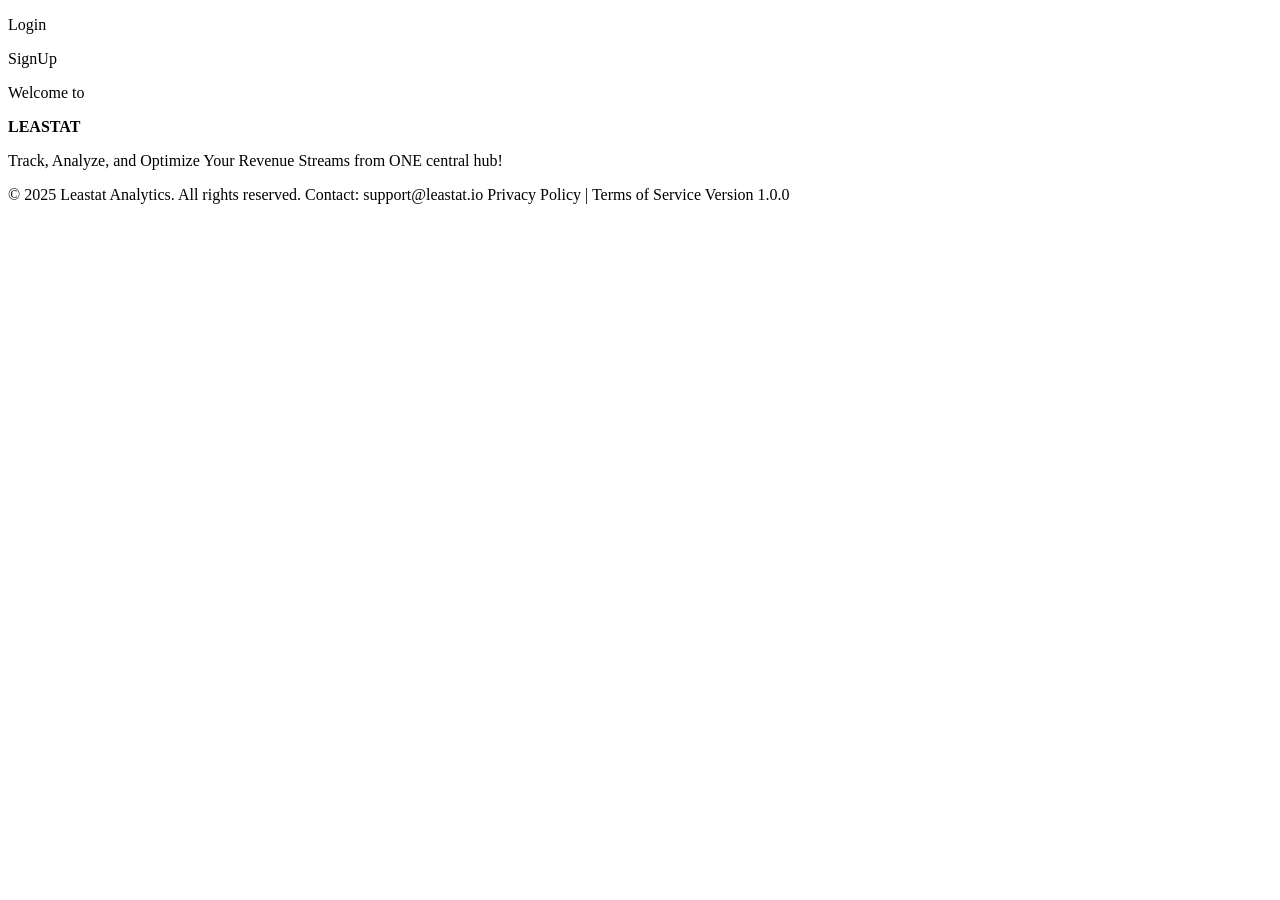
==== frontend redesign/FRONTEND/index.html @ 23cbff03 "adds structure for landing page" ====
<!DOCTYPE html>
<html lang="en">
<head>
    <meta charset="UTF-8">
    <meta name="viewport" content="width=device-width, initial-scale=1.0">
    <title>Leastat Getstarted</title>
</head>

<body>
    <header>
        <div class="action-buttons">
            <span><p>Login</p></span>
            <span><p>SignUp</p></span>
        </div>
    </header>


    <div class="hero-section">
        <p>Welcome to</p>
        <p><strong>LEASTAT</strong></p>
        <p>Track, Analyze, and Optimize Your Revenue Streams
            from ONE central hub!</p>


    </div>

    <footer>
        © 2025 Leastat Analytics. All rights reserved.  
        Contact: support@leastat.io  
        Privacy Policy | Terms of Service  
        Version 1.0.0
    </footer>
</body>
</html>
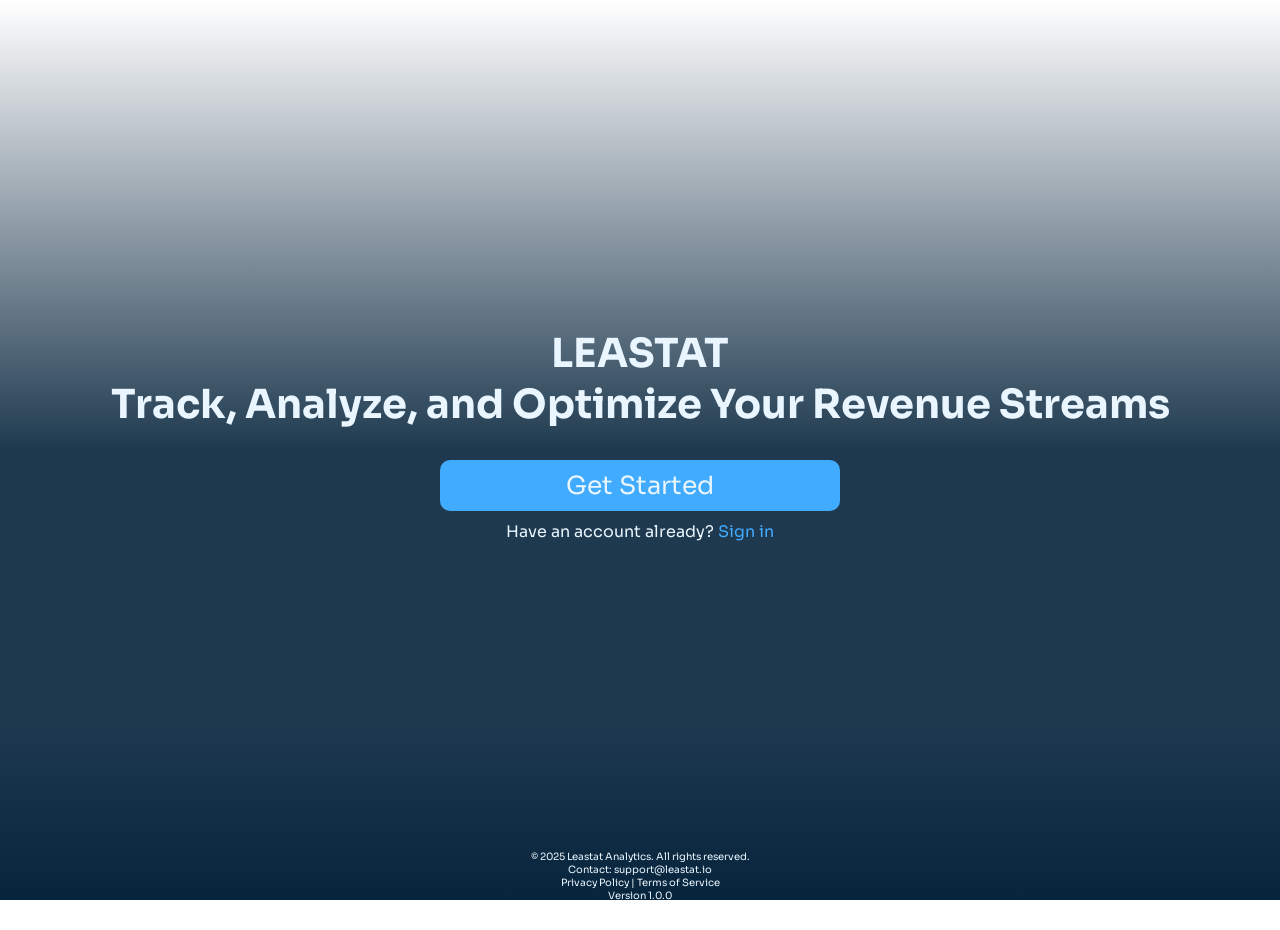
==== commit ff953de4: "updates landing page" ====
--- a/frontend redesign/FRONTEND/index.html
+++ b/frontend redesign/FRONTEND/index.html
@@ -4,31 +4,33 @@
     <meta charset="UTF-8">
     <meta name="viewport" content="width=device-width, initial-scale=1.0">
     <title>Leastat Getstarted</title>
+    <link rel="stylesheet" href="CSS/styles.css">
+    <link rel="stylesheet" href="https://fonts.googleapis.com/css2?family=Sora:wght@300;400;600;700&display=swap">
+
 </head>
 
 <body>
     <header>
-        <div class="action-buttons">
-            <span><p>Login</p></span>
-            <span><p>SignUp</p></span>
-        </div>
+        <!--<div class="action-buttons-container">
+            <span id="login-button"><a href="PAGES/login.html">LOGIN</a></span>
+            <span id="signup-button"><a href="PAGES/signup.html">SIGNUP</a></span>
+        </div> -->
     </header>
 
 
     <div class="hero-section">
-        <p>Welcome to</p>
-        <p><strong>LEASTAT</strong></p>
-        <p>Track, Analyze, and Optimize Your Revenue Streams
-            from ONE central hub!</p>
-
+        <!--<p>Welcome to</p>-->
+        <p id="leastat"><strong>LEASTAT <br> Track, Analyze, and Optimize Your Revenue Streams</strong></p>
+        <div id="get-started"><a href="PAGES/signup.html" target="_blank">Get Started</a></div>
+        <div id="to-signin">Have an account already? <a href="PAGES/login.html" target="_blank">Sign in</a></div>
 
     </div>
 
     <footer>
-        © 2025 Leastat Analytics. All rights reserved.  
-        Contact: support@leastat.io  
-        Privacy Policy | Terms of Service  
-        Version 1.0.0
+        <p>© 2025 Leastat Analytics. All rights reserved. <br>
+        Contact: support@leastat.io  <br>
+        Privacy Policy | Terms of Service  <br>
+        Version 1.0.0</p>
     </footer>
 </body>
 </html>
--- a/frontend redesign/FRONTEND/CSS/styles.css
+++ b/frontend redesign/FRONTEND/CSS/styles.css
@@ -0,0 +1,222 @@
+*{
+    padding: 0;
+    margin:0;
+    box-sizing: border-box;
+}
+/*links*/
+a{
+    text-decoration: none;
+}
+
+body {
+    font-family: 'Sora', Arial, Helvetica, sans-serif;
+    /* Sets the main font for the entire page */
+
+    font-weight: 400;
+    /* Uses the regular (normal) font weight */
+
+    min-height: 100vh;
+    /* Ensures the body is at least the full height of the viewport */
+
+    position: relative;
+    /* Required so the ::before background layer can attach relative to the body */
+}
+
+
+/* ================================
+   Background with gradient masking
+   ================================ */
+body::before {
+    content: "";
+    /* Creates an empty pseudo-element to hold the background image */
+
+    position: fixed;
+    /* Makes the background stay fixed in place, even when scrolling */
+
+    inset: 0;
+    /* Same as: top: 0; right: 0; bottom: 0; left: 0; 
+       Stretches this layer to cover the entire viewport */
+
+    z-index: -2;
+    /* Sends the background layer behind all page content */
+
+    background-image: url('../ASSETS/LANDING.jpg');
+    /* The background image you want to display */
+
+    background-size: cover;
+    /* Makes the image completely cover the screen without distortion */
+
+    background-position: top;
+    /* Aligns the image at the top of the screen */
+
+    background-repeat: no-repeat;
+    /* Prevents the image from repeating */
+
+}
+
+body::after{
+    content: "";
+    position: fixed;
+    inset: 0;
+    z-index: -1;
+    /* Sits above the image but behind content */
+    
+    background: linear-gradient(
+        to bottom, 
+        transparent 0%, 
+        rgba(6, 36, 60, 0.9) 50%,
+        /* Your color at 30% opacity halfway down */
+        
+        rgba(6, 36, 60, 0.9) 80%,
+        /* Your color at 80% opacity */
+        
+        rgb(6, 36, 60) 100%
+        /* Solid color at bottom */    );
+}
+
+
+
+
+:root {
+    /*font set*/
+  --font-primary: 'Sora', sans-serif;
+  --font-secondary: 'Arial', sans-serif;
+
+  --weight-light: 300;
+  --weight-regular: 400;
+  --weight-semibold: 600;
+  --weight-bold: 700;
+
+  /*colors*/
+  --deep: #06243C;
+  --light: #41ABFF;
+  --plain: #EAF6FF;
+  --red: #FF2727;
+  --green:#09FF04;
+  
+}
+
+/*
+.action-buttons-container{
+    display: flex;
+    flex-direction: row;
+    justify-content: center;
+    margin-top: 80px;
+    gap: 30px;
+    font-family: var(--font-primary);
+    font-weight: var(--weight-semibold);
+    font-size: 35px;
+
+    
+}
+
+#login-button{
+    background-color: white;
+    color:var(--deep);
+    text-decoration: none;
+    text-align: center;
+    text-align: center;
+    padding: 8px 30px;
+    border-radius: 8px;
+
+    
+
+}
+#signup-button{
+    background-color: var(--light);
+    color:var(--deep);
+    text-align: center;
+    padding: 8px 30px;
+    border-radius: 8px;
+}
+
+#signup-button:visited{
+    background-color: var(--light);
+    color:white;
+    text-align: center;    
+
+
+}
+*/
+
+/*HERO SECTION*/
+.hero-section{
+    display: flex;
+    flex-direction: column;
+    position: relative;
+    gap: 10px;
+    height: 90vh;
+    
+    margin-top: 30px;
+    justify-content: center;
+    align-items: center;
+    text-align: center;
+    
+      
+}
+
+
+#leastat{
+    
+    color: var(--plain);
+    border-radius: 15px;
+    font-size: 40px;
+}
+
+
+/*GET STARTED*/
+
+#get-started{
+    font-size: 25px;
+    width:400px;
+    background-color: var(--light);
+    color: white;
+    margin-top: 20px;
+    padding: 10px 20px;
+    border-radius: 10px;
+       
+}
+
+#get-started a:visited{
+       color:var(--plain)
+}
+#get-started a:link{
+       color: var(--plain);
+}
+
+
+/*To sign in*/
+
+#to-signin{
+    font-size: 14;
+    color: var(--plain);
+    
+}
+
+#to-signin a:hover{
+       text-decoration: underline;
+}
+#get-started a:link{
+       color: var(--plain);
+}
+#to-signin a:visited{
+       color:var(--light)
+}
+#to-signin a:link{
+       color: var(--light);
+}
+
+
+/*footer*/
+
+footer{
+    position:relative;
+    bottom: 0;
+    padding: 10px;
+    width: 100%;
+    text-align: center;
+    font-size: 10px;
+    color: var(--plain);
+}
+
+/*actual background*/
